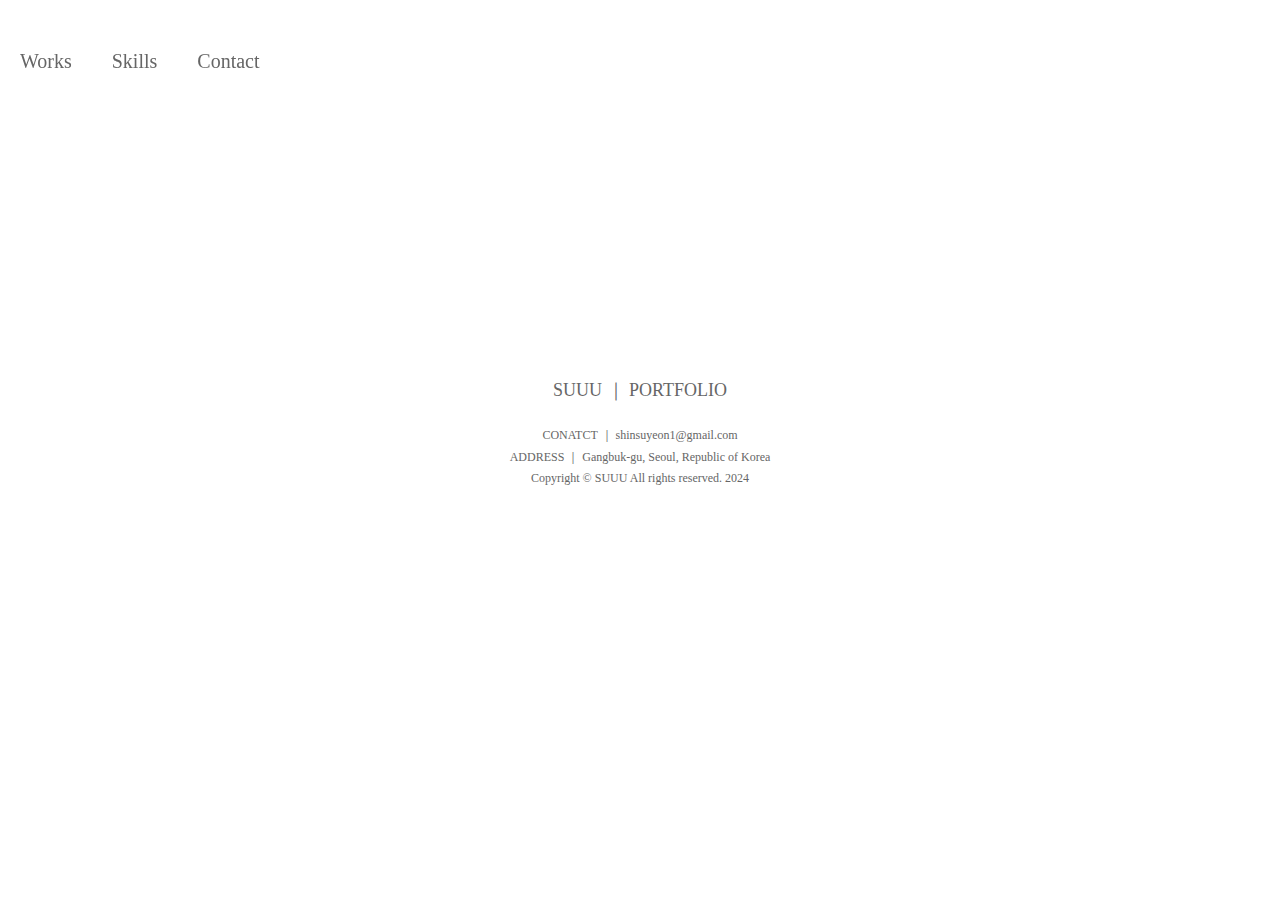
==== index.html @ f93312be "Add files via upload" ====
<!DOCTYPE html>
<html lang="en">
<head>
    <meta charset="UTF-8">
    <meta http-equiv="X-UA-Compatible" content="IE=edge">
    <meta name="viewport" content="width=device-width, initial-scale=1.0">
    <title>SUUU</title>
    <link rel="stylesheet" href="./index.css" />
    
    <!-- Favicon.ico Link -->
    <link rel="shortcut icon" href="./img/favicon.ico" type="image/x-icon"/>
    <link rel="icon" href="./img/favicon.ico" type="image/x-icon"/>
    <link rel="apple-touch-icon" href="./img/favicon.ico" />

    <!-- 오픈그래프 -->
    <meta property="og:url" content="https://bit.ly/SUUU"> <!-- 웹사이트 링크 -->
    <meta property="og:image" content="./img/social_preview.png"> <!-- 오픈그래프 이미지 -->
    <meta property="og:title" content="SUUU"> <!-- 오픈그래프 타이틀 -->
    <meta property="og:description" content="SUUU ｜ 2024 PORTFOLIO"> <!-- 오픈그래프 설명 -->

</head>



<body>  






<!----------------------- 헤더 ---------------------------->




    <header class="header">
        <div class="hd">
            <a href="./index.html" >
            <img src="./img/logo.png" alt=""> </a>
        
            <ul class="category_cst">
                <li> <!-- Works -->
                    <a href="./Page01.html">
                    <p>Works</p> </a>
                </li>
                <li> <!-- Skills -->
                    <a href="./page02.html">
                        <p>Skills</p> </a>
                </li>
                <li> <!-- Contact -->
                    <a href="./page03.html" >
                        <p>Contact</p> </a>
                </li>
            </ul>

        </div>
    </header>



<!--------------------------------------------------->

    <body>
        <div class="main_01">
            <img src="./img/img_home01.png" alt="">
        </div>
    </body>

<!--------------------------------------------------->




    <footer>
        <div class="footer01">
            <p class="PC01">
                <b>SUUU ｜ PORTFOLIO</b><br><br>
        
                CONATCT ｜ shinsuyeon1@gmail.com <br>
                ADDRESS ｜ Gangbuk-gu, Seoul, Republic of Korea<br>
                Copyright © SUUU All rights reserved. 2024
            </p>
        </div>
    </footer>



</body>
</html>
---- index.css ----
* {
    box-sizing: border-box;
    font-size: 18px;
/*     cursor: none; */
}

html, body {margin: 0;}
h1, h2, h3, h4, h5, h6, figure, p {margin: 0; color: #666666;}


h2 {font-size: 25px;
    font-family: 'Gaegu';}
h3 {font-size: 17px;}
p {
    font-size: 13px;
    font-family: 'Noto Sans KR';
    font-weight: 300;
}
a {text-decoration: none;}

ul, li {
    list-style-type: none;
    padding: 0;
    margin: 0;}

img {vertical-align: middle;}
table {border-collapse: collapse;}

a, b, i, strong, mark, em, code {
    display: inline-block;}

#a::-webkit-scrollbar {display: none;}





/* ----------------------------------------------------- */




/* ---------헤더 / 카테고리--------- */



.header{
    visibility: visible;
    position: fixed;
    width: 100%;
    display: flex;

}

.hd {display: flex;
    padding-top: 15px;}

.hd img {width: 150px;}

.category_cst {
    visibility: visible;
    justify-content: center;
    display: flex;
    margin-top: 35px;
    }


.category_cst > li {
    justify-content: center;
    height: center;
    margin: 0 20px 0 20px;}

.category_cst > li > a > p {font-size: 20px;}



@media screen and  (max-width: 992px) {
    .hd img {width: 120px;}
    .category_cst > li {
        margin: 0 8px 0 8px;}
    .category_cst > li > a > p {font-size: 18px;}
    }







/* ---------하단--------- */

.footer01 {
    text-align: center;
    justify-content: center;
    margin-top: 150px;
    margin-bottom: 50px;
    line-height: 120%;}

.footer01 > p {
    font-size: 12px;}



@media screen and  (max-width: 992px) {
    .footer01 > p {font-size: 11px; }
    
}










/* ---------메인--------- */


.main_01 {
    text-align: center;
    display: block;
    overflow-x:hidden; 
}

.main_01 > img {
    text-align: center;
    justify-content: center;
    width: 100%;
    margin-top: 150px;
    margin-bottom: 80px;}


@media screen and  (max-width: 992px) {
    .main01 {line-height: 100%;}
    .main_01 > img {
        margin-bottom: 50px;
        width: 140%;}
}

@media screen and  (max-width: 767px) {
    .main_01 > img {
        width: 180%;}
    }
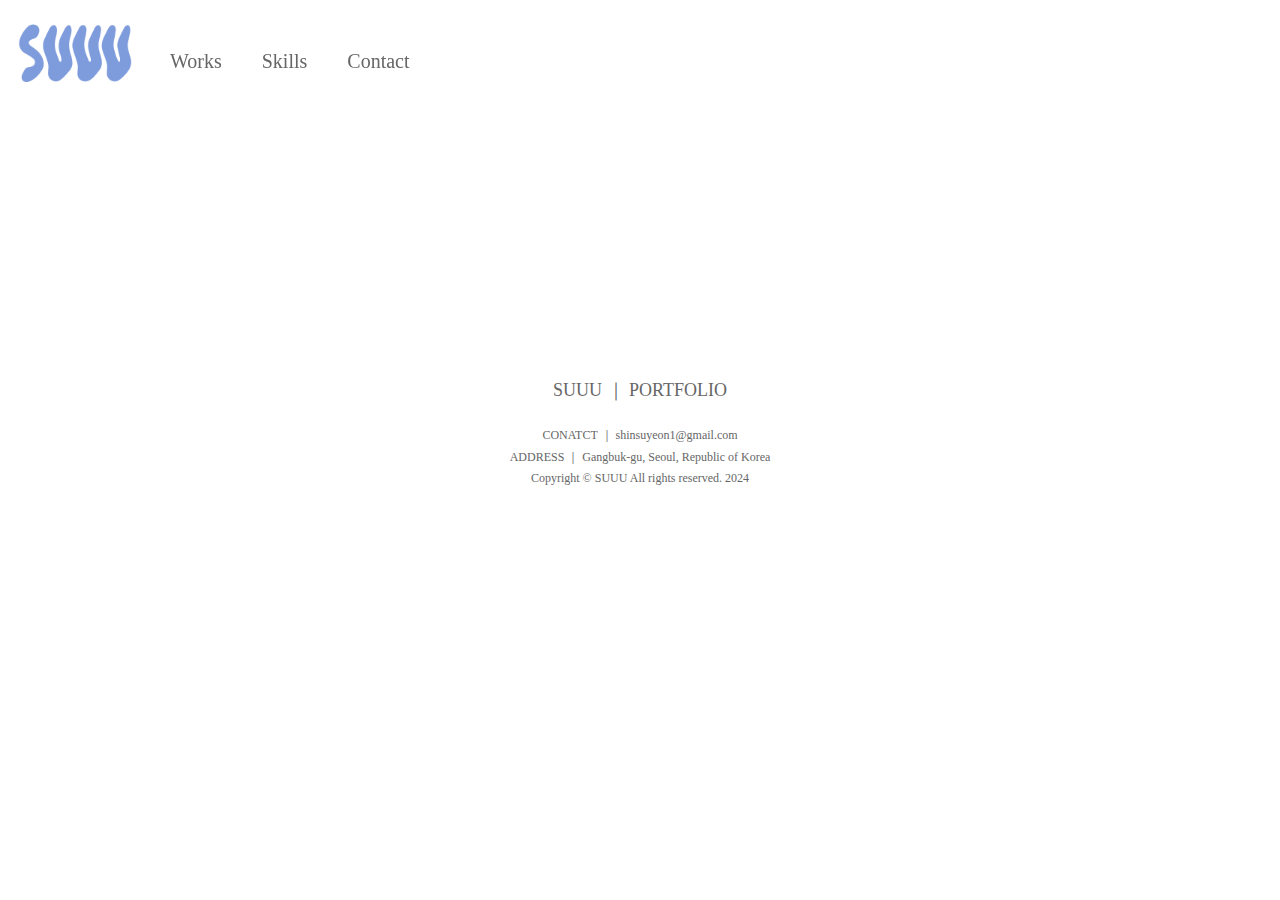
==== commit da303e30: "Update index.html" ====
--- a/index.html
+++ b/index.html
@@ -41,7 +41,7 @@
         
             <ul class="category_cst">
                 <li> <!-- Works -->
-                    <a href="./Page01.html">
+                    <a href="./page01.html">
                     <p>Works</p> </a>
                 </li>
                 <li> <!-- Skills -->
@@ -87,4 +87,4 @@
 
 
 </body>
-</html>+</html>
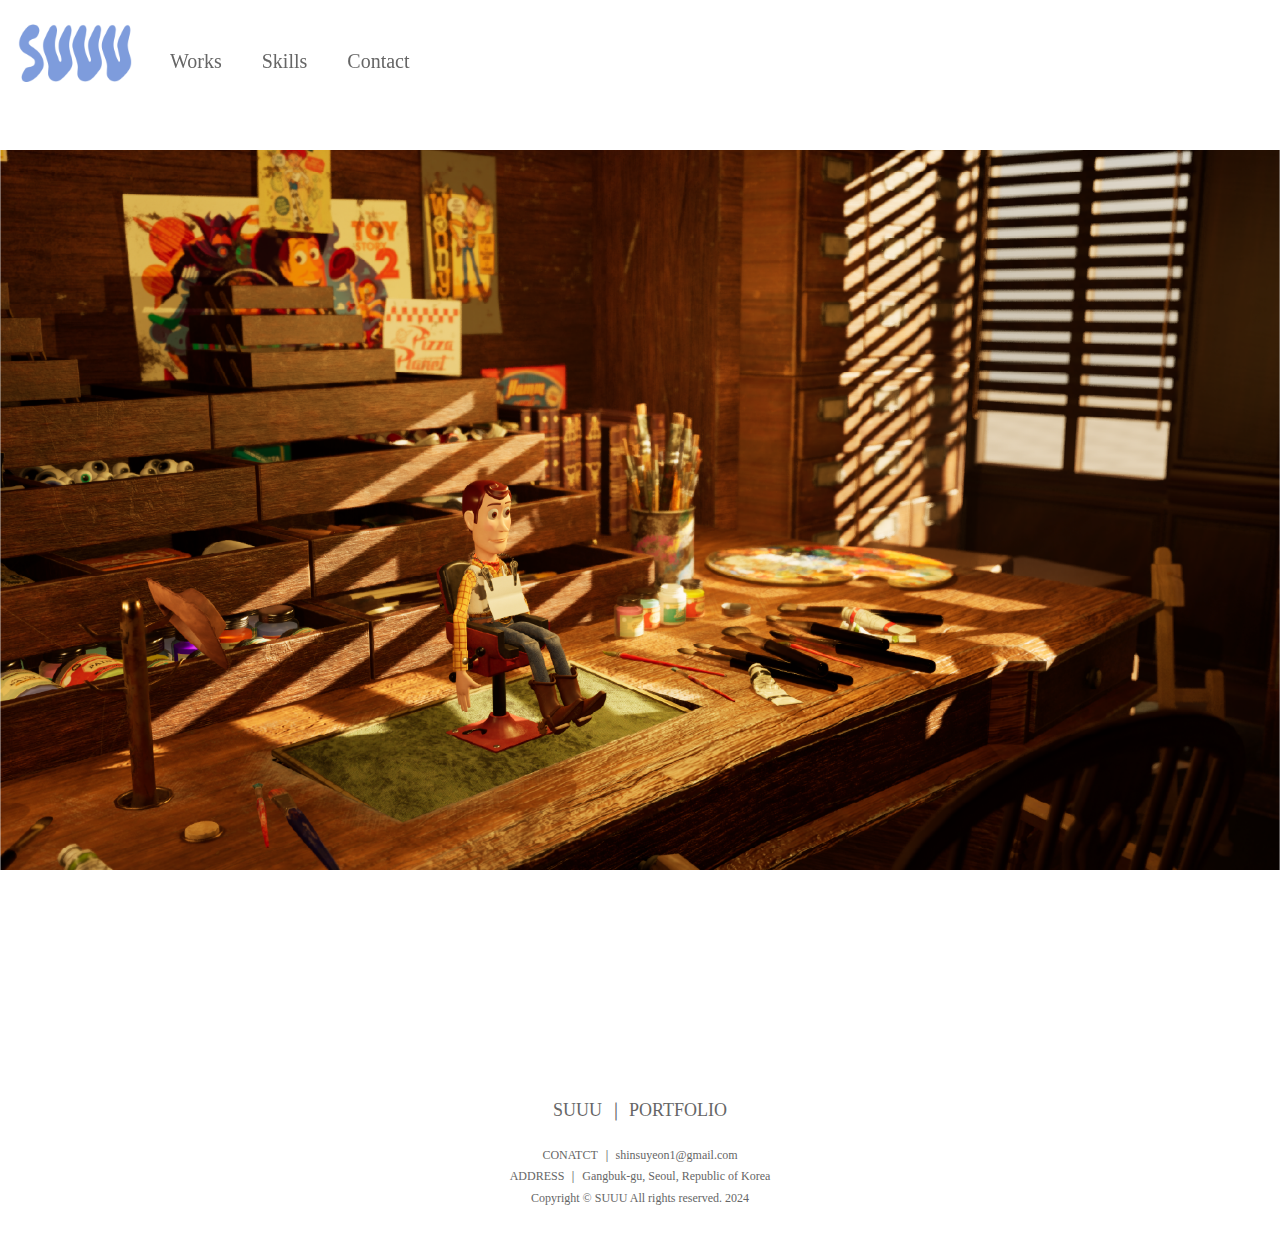
==== commit 7e9d2246: "." ====
--- a/index.html
+++ b/index.html
@@ -63,7 +63,7 @@
 
     <body>
         <div class="main_01">
-            <img src="./img/img_home01.png" alt="">
+            <img src="./img/img_page01-4_18.png" alt="">
         </div>
     </body>
 
@@ -87,4 +87,4 @@
 
 
 </body>
-</html>
+</html>